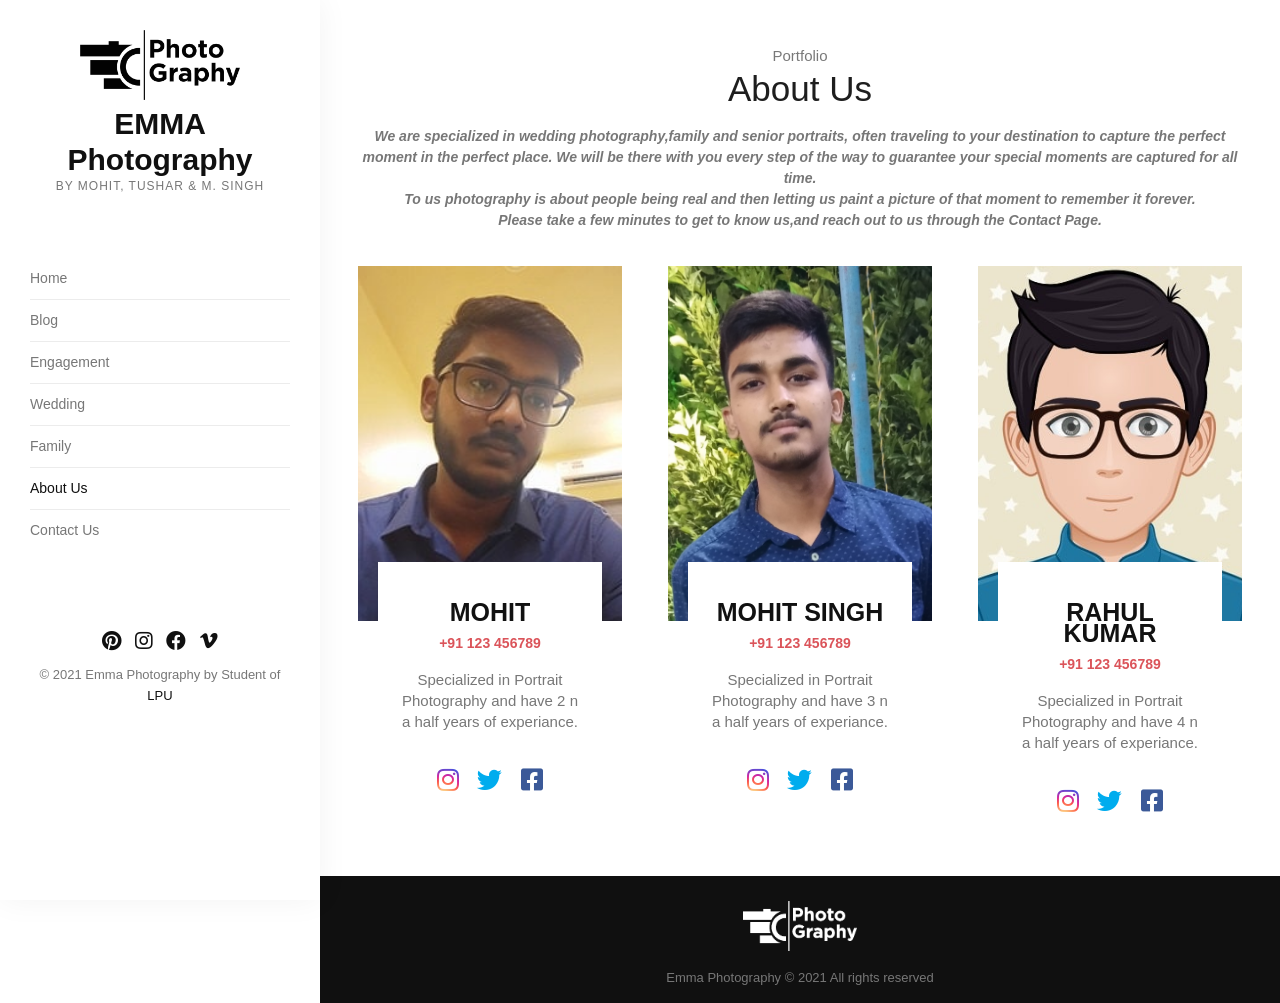
==== files/about.html @ 4846942b "Update" ====
<!DOCTYPE html>
<html lang="en">
<head>
	<meta charset="UTF-8">
	<meta name="viewport" content="width=device-width, initial-scale=1.0">
	<title>About Us - EMMA Photography</title>
    <link rel="shortcut icon" type="image/jpg" href="images/favicon.png">
	<link rel="stylesheet" href="css/font-awesome.css">
	<link rel="stylesheet" href="css/owl.carousel.min.css">
	<link rel="stylesheet" href="style.css">
</head>
<body>
	<!-- .page-wrapper -->
	<div class="page-wrapper">
		<!-- .sidebar-area -->
		<div class="sidebar-area">
			<!-- .logo -->
			<div class="logo">
				<a href="index.html"><img src="images/logo.png"></a>
				<h1><a href="index.html">EMMA Photography<span>by Mohit, Tushar & M. Singh</span></a></h1>
			</div>
			<!-- /.logo -->
			<!-- .main-menu -->
			<nav class="main-menu">
                <ul>
                    <li><a href="index.html">Home</a></li>
                    <li><a href="blog.html">Blog</a></li>
                    <li><a href="engagement.html">Engagement</a></li>
                    <li><a href="wedding.html">Wedding</a></li>
                    <li><a href="family.html">Family</a></li>
                    <li class="current"><a href="about.html">About Us</a></li>
                    <li><a href="contact.html">Contact Us</a></li>
                </ul>
            </nav>
            <!-- /.main-menu -->
            <!-- .footer -->
			<div class="footer">
				<ul class="footer-social">
					<li><a href="http://pinterest.com" target="_blank"><i class="fab fa-pinterest"></i></a></li>
					<li><a href="http://instagram.com" target="_blank"><i class="fab fa-instagram"></i></a></li>
					<li><a href="http://facebook.com" target="_blank"><i class="fab fa-facebook"></i></a></li>
					<li><a href="http://vimeo.com" target="_blank"><i class="fab fa-vimeo-v"></i></a></li>
				</ul>
				<p class="copyright">&copy; 2021 Emma Photography by Student of <a href="https://www.lpu.in/" target="_blank">LPU</a></p>
			</div>
			<!-- /.footer -->
		</div>
		<!-- /.sidebar-area -->
		<!-- .content-area -->
		<div class="content-area">

            <!-- .about-area -->
            <div class="about-area">
                <p class="page-subtitle">Portfolio</p>
                <h2 class="page-title">About Us</h2>

                <p class="about-desc">We are specialized in wedding photography,family and senior portraits, often traveling to your destination to capture the perfect moment in the perfect place. We will be there with you every step of the way to guarantee your special moments are captured for all time.<br>To us photography is about people being real and then letting us paint a picture of that moment to remember it forever.<br>Please take a few minutes to get to know us,and reach out to us through the Contact Page.</p>

                <div class="about-row">
                    <div class="about-col">
                        <div class="about-single">
                        	<img src="images/mohit.jpg" alt="" class="portfolio">
                        	<div class="our-info">
                        		<h2 class="our-name">Mohit</h2>
                        		<p class="our-mobile"><strong>+91 123 456789</strong></p>
                        		<p class="our-message">Specialized in Portrait Photography and have 2 n a half years of experiance.</p>
                        	</div>
                        	<div class="our-social">
                        		<a href="https://instagram.com" class="instagram"><i class="fab fa-instagram"></i></a>
                        		<a href="https://twitter.com" class="twitter"><i class="fab fa-twitter"></i></a>
                                <a href="https://facebook.com" class="facebook"><i class="fab fa-facebook-square"></i></a>
                        	</div>
                        </div>
                    </div>
                    <div class="about-col">
                        <div class="about-single">
                        	<img src="images/mohit-singh.jpg" alt="" class="portfolio">
                        	<div class="our-info">
                        		<h2 class="our-name">Mohit Singh</h2>
                        		<p class="our-mobile"><strong>+91 123 456789</strong></p>
                        		<p class="our-message">Specialized in Portrait Photography and have 3 n a half years of experiance.</p>
                        	</div>
                        	<div class="our-social">
                        		<a href="https://instagram.com" class="instagram"><i class="fab fa-instagram"></i></a>
                        		<a href="https://twitter.com" class="twitter"><i class="fab fa-twitter"></i></a>
                                <a href="https://facebook.com" class="facebook"><i class="fab fa-facebook-square"></i></a>
                        	</div>
                        </div>
                    </div>
                    <div class="about-col">
                        <div class="about-single">
                        	<img src="images/tushar-avatar.jpg" alt="" class="portfolio">
                        	<div class="our-info">
                        		<h2 class="our-name">Rahul Kumar</h2>
                        		<p class="our-mobile"><strong>+91 123 456789</strong></p>
                        		<p class="our-message">Specialized in Portrait Photography and have 4 n a half years of experiance.</p>
                        	</div>
                        	<div class="our-social">
                        		<a href="https://instagram.com" class="instagram"><i class="fab fa-instagram"></i></a>
                        		<a href="https://twitter.com" class="twitter"><i class="fab fa-twitter"></i></a>
                                <a href="https://facebook.com" class="facebook"><i class="fab fa-facebook-square"></i></a>
                        	</div>
                        </div>
                    </div>
                </div>
            </div>
            <!-- /.about-area -->

            <!-- .content-footer -->
            <div class="content-footer">
            	<img src="images/logo-white.png" class="cfooter-img">
            	<p class="cfooter-bottom">Emma Photography &copy; 2021 All rights reserved</p>
            </div>
            <!-- /.content-footer -->
		</div>
		<!-- /.content-area -->
	</div>
	<!-- /.page-wrapper -->
	<script type="text/javascript" src="js/jquery-3.6.0.min.js"></script>
	<script type="text/javascript" src="js/owl.carousel.min.js"></script>
	<script type="text/javascript" src="js/main.js"></script>
</body>
</html>
---- files/style.css ----
/**
* Home page
* @author: Abubakar Wazih Tushar
**/
@keyframes fadeInDown {
	0% {
		opacity: 0;
		transform: translate3d(0, -100%, 0); /* 2D / 3D transformation of element */
	}
	to {
		opacity: 1;
		transform: translateZ(0)
	}
}
@keyframes fadeInUp {
	0% {
		opacity: 0;
		transform: translate3d(0, 100%, 0)
	}
	to {
		opacity: 1;
		transform: translateZ(0)
	}
}
@keyframes fadeInLeft {
	0% {
		opacity: 0;
		transform: translate3d(-100%, 0, 0)
	}
	to {
		opacity: 1;
		transform: translateZ(0)
	}
}
* {
	padding: 0;
	margin: 0;
	outline: none;
	list-style: none;
	border: 0
}
*, *:before, *:after {
	-webkit-box-sizing: border-box;
	-moz-box-sizing: border-box;
	-ms-box-sizing: border-box;
	box-sizing: border-box
}
body {
	font-family: 'Trebuchet MS', 'Verdana', sans-serif;
	font-size: 14px;
	line-height: 1.5em;
	font-weight: 400;
	color: #777;
}
a {
	color: #101010;
	transition: 0.5s;
	text-decoration: none;
}
a:hover {
	color: #101010;
}
dl, ol, ul {
	margin-top: 0;
	margin-bottom: 1rem;
}
ul {
	list-style-type: none;
}

/**
* Home
* @author Abubakar Wazih Tushar
**/
.page-title {
	color: #1e1e1e;
	font-size: 35px;
	font-weight: normal;
	line-height: 1;
	margin-top: 5px;
	text-align: center;
}
.page-subtitle {
	color: #787878;
	font-size: 15px;
	text-align: center;
}
.page-wrapper {
	overflow: hidden;
	width: 100%;
	position: relative;
}
.sidebar-area {
	width: 25%;
	padding: 30px;
	position: fixed;
	bottom: 0;
	top: 0;
	left: 0;
	overflow-y: auto;
	overflow-x: hidden;
	z-index: 999;
	background: #fff;
	transition: 0.5s;
	box-shadow: 0 0 30px rgba(0, 0, 0, 0.05);
}
.sidebar-area .logo {
	text-align: center;
	margin-bottom: 60px;
	padding: 0;
	display: block;
	width: 100%;
}
.sidebar-area .logo a {
	display: inline-block;
}
.sidebar-area .logo img {
	width: 160px;
	height: auto;
}
.sidebar-area .logo h1 {
	font-weight: bold;
	font-size: 30px;
	line-height: 1.2;
}
.sidebar-area .logo h1 span {
	color: #777;
	font-size: 12px;
	text-transform: uppercase;
	display: block;
	font-weight: normal;
	letter-spacing: 1px;
	line-height: 1.4;
}
.sidebar-area .main-menu ul {
	margin: 0;
}
.sidebar-area .main-menu ul li a {
	display: block;
	border-bottom: 1px solid #ececec;
	padding: 10px 0;
	color: #777;
}
.sidebar-area .main-menu ul li a:hover, .sidebar-area .main-menu ul li.current a {
	color: #101010;
}
.sidebar-area .main-menu ul li:last-child a {
	border-bottom: none;
}
.sidebar-area .footer {
	margin-top: 80px;
	text-align: center;
	padding-bottom: 25px;
}
.sidebar-area .footer .footer-social {
	margin: 0;
}
.sidebar-area .footer .footer-social li {
	display: inline-block;
	margin-right: 10px;
}
.sidebar-area .footer .footer-social li:last-child {
	margin-right: 0;
}
.sidebar-area .footer .footer-social li a {
	font-size: 20px;
}
.sidebar-area .footer .footer-social li a:hover {
}
.sidebar-area .footer .copyright {
	font-size: 13px;
	margin-top: 10px;
}
.content-area {
	transition: 0.5s;
	width: 75%;
	float: right;
}
#main-slider {
	width: 100%;
	display: block;
}
#main-slider .item {
	height: 100vh;
	position: relative;
}
#main-slider .item img {
	width: 100%;
	height: 100%;
	object-fit: cover;
}
#main-slider .item .cover {
	padding: 75px 0;
	position: absolute;
	width: 100%;
	height: 100%;
	top: 0;
	left: 0;
	background: rgba(0, 0, 0, 0.6);
	display: flex;
	align-items: center;
}
#main-slider .item .cover .slider-container {
	margin: 0 auto;
	width: 950px;
}
#main-slider .item .cover .slider-content {
	position: relative;
	padding: 50px;
	overflow: hidden;
	color: #fff;
}
#main-slider .item .cover .slider-content .box {
	content: "";
	display: inline-block;
	width: 100%;
	height: 100%;
	left: 0;
	top: 0;
	position: absolute;
	border: 8px solid #fff;
	clip-path: polygon(0 0, 75% 0, 35% 100%, 0 100%);
}
#main-slider .item .cover .slider-content h2 {
	font-weight: 300;
	font-size: 18px;
	line-height: 1.2;
}
#main-slider .item .cover .slider-content h1 {
	font-size: 55px;
	font-weight: 600;
	word-spacing: 3px;
	line-height: 1.2;
}
#main-slider .item .cover .slider-content h4 {
	font-size: 25px;
	font-weight: 300;
	line-height: 1.2;
}
#main-slider .owl-item.active h1, #main-slider .owl-item.active h2, #main-slider .owl-item.active h4, #main-slider .owl-item.active .box {
	animation-duration: 1s;
	animation-fill-mode: both;
	animation-delay: 0.3s;
	animation-name: fadeInDown;
}
#main-slider .owl-item.active h4 {
	animation-name: fadeInUp;
}
#main-slider .owl-item.active .box {
	animation-name: fadeInLeft;
}
#main-slider .owl-nav .owl-prev, #main-slider .owl-nav .owl-next {
	position: absolute;
	left: 15px;
	top: 50%;
	opacity: 0;
	transition: all 0.4s ease-out;
	background: rgba(0, 0, 0, 0.5) !important;
	width: 40px;
	cursor: pointer;
	height: 40px;
	margin-top: -20px;
	position: absolute;
	display: block;
	z-index: 1000;
	border-radius: 0;
}
#main-slider .owl-nav .owl-next {
	left: inherit;
	right: 15px;
}
#main-slider .owl-nav .owl-prev i, #main-slider .owl-nav .owl-next i {
	font-size: 15px;
	color: #fff;
}
#main-slider .owl-nav .owl-prev:focus, #main-slider .owl-nav .owl-next:focus {
	outline: 0;
}
#main-slider .owl-nav .owl-prev:hover, #main-slider .owl-nav .owl-next:hover {
	background: #000 !important;
}
#main-slider:hover .owl-prev {
	left: 2px;
	opacity: 1;
}
#main-slider:hover .owl-next {
	right: 2px;
	opacity: 1;
}
#main-content {
	width: 100%;
	display: block;
}
.search-area {
	text-align: center;
	padding-top: 50px;
	padding-bottom: 70px;
}
.search-area h2 {
	font-size: 40px;
	color: #1e1e1e;
	letter-spacing: -0.8px;
	font-weight: normal;
	line-height: 1.2;
}
.search-area p {
	color: #787878;
	font-weight: normal;
	margin-top: 8px;
	font-size: 16px;
}
.search-area form {
	width: 45%;
	margin: 35px auto 0;
	color: #787878;
	position: relative;
}
.search-area form input[type="text"] {
	color: #4e4e4e;
	border: 1px solid #e0e0e0;
	background: #ffffff;
	position: relative;
	width: 100%;
	padding: 18px 65px 18px 25px;
	border-radius: 30px;
	text-align: left;
	font-size: 16px;
}
.search-area form input[type="text"]:focus {
	border-color: #4e4e4e;
}
.search-area form button[type="submit"], #main-content .search-area form input[type="submit"] {
	position: absolute;
	top: 0;
	right: 0;
	width: 55px;
	height: 100%;
	padding: 0;
	border: none;
	background: transparent;
	cursor: pointer;
	font-size: 20px;
	color: #545454;
}
.search-area form button[type="submit"]:hover, #main-content .search-area form input[type="submit"]:hover {
	color: #1e1e1e;
}
.user-feedback {
	background: #f7f7f7;
	padding: 50px 70px;
	text-align: center;
}
#feedback-slider {
	margin-top: 45px;
}
#feedback-slider .feedback-container {
	background: #fff;
	padding: 30px;
	height: 100%;
}
#feedback-slider .feedback-container .client-image {
	height: 80px;
	width: 80px;
	border-radius: 50%;
	object-fit: cover;
	border: 6px solid #ededed;
	box-sizing: content-box;
	margin: 0 auto;
}
#feedback-slider .feedback-container .client-text {
	margin-top: 20px;
	color: #787878;
	letter-spacing: 0.9px;
}
#feedback-slider .feedback-container .client-info {
	margin-top: 25px;
}
#feedback-slider .feedback-container .client-info::before {
	content: "\f10e";
	font-family: "Font Awesome 5 Free";
	font-weight: 900;
	color: #f00;
}
#feedback-slider .feedback-container .client-info h4 {
	color: #1c1c1c;
	font-size: 15px;
	margin-bottom: 5px;
}
#feedback-slider .feedback-container .client-info p {
	color: #a6a6a6;
	font-size: 13px;
}
#feedback-slider .owl-dots {
	margin-top: 30px;
}
#feedback-slider .owl-dots .owl-dot {
	margin-right: 8px;
}
#feedback-slider .owl-dots .owl-dot:last-child {
	margin-right: 0
}
#feedback-slider .owl-dots .owl-dot span {
	width: 8px;
	height: 8px;
	line-height: 8px;
	text-align: center;
	border: 0;
	display: inline-block;
	background: #e6e6e6;
	border-radius: 50%;
}
#feedback-slider .owl-dots .owl-dot.active span {
	background-color: #f00;
}

/**
* Footer
* @author Abubakar Wazih Tushar
**/
.content-footer {
	background: #101010;
	color: #777;
	text-align: center;
	padding: 15px 0;
	overflow: hidden;
}
.content-footer .cfooter-img {
	height: 50px;
	width: auto;
	margin-top: 10px;
}
.content-footer .cfooter-bottom {
	font-size: 13px;
	margin-top: 10px;
}

/**
* BLog
* @author Abubakar Wazih Tushar
**/
.blog-area {
	padding: 45px 30px 30px;
}
.blog-row {
	display: -ms-flexbox;
	display: flex;
	-ms-flex-wrap: wrap;
	flex-wrap: wrap;
	margin-right: -15px;
	margin-left: -15px;
	margin-top: 35px;
}
.blog-row .blog-col {
	position: relative;
	width: 100%;
	padding-right: 15px;
	padding-left: 15px;
	margin-bottom: 30px;
	-ms-flex: 0 10 50%;
	flex: 0 0 50%;
	max-width: 50%;
}
.blog-single {
	height: 100%;
	background: #f7f7f7;
}
.blog-single .figure {
	display: block;
	overflow: hidden;
	width: 100%;
	height: 355px;
}
.blog-single .figure img {
	height: 100%;
	width: 100%;
	object-fit: cover;
	position: relative;
	max-width: 100%;
	transform: scale(1);
	transition: 0.3s;
}
.blog-single .figure:hover img {
	transform: scale(1.1);
}
.blog-single .blog-info {
	padding: 20px;
}
.blog-single .title {
	font-size: 28px;
	line-height: 1.2;
}
.blog-single .title a:hover {
	color: #1e1e1ebf;
}
.blog-single .meta {
	margin-top: 14px;
	color: #999;
	font-size: 13px;
}
.blog-single .desc {
	color: #777;
	margin-top: 8px;
}

/**
* Engagement
* @author: Abubakar Waih Tushar
**/
.engagement-area {
	padding: 45px 30px 30px;
}
.engagement-area .eng-gallery {
	display: flex;
	flex-wrap: wrap;
	margin: 30px -8px;
}
.engagement-area .eng-gallery li {
	background-position: center center;
	background-size: cover;
	flex: auto;
	height: 15vw;
	max-height: 200px;
	margin: 8px;
}
.engagement-area .eng-gallery li img {
	height: 100%;
	opacity: 0;
}
.engagement-area .eng-gallery li:hover {
	opacity: 0.6;
	cursor: crosshair;
}

/**
* About US
* @author: Mohit Singh
**/
.about-area {
	padding: 45px 30px 30px;
}
.about-area .about-desc {
	font-style: italic;
	text-align: center;
	margin-top: 20px;
	font-weight: bold;
}
.about-row {
	display: -ms-flexbox;
	display: flex;
	-ms-flex-wrap: wrap;
	flex-wrap: wrap;
	margin-right: -15px;
	margin-left: -15px;
	margin-top: 35px;
}
.about-row .about-col {
	position: relative;
	width: 100%;
	padding-right: 15px;
	padding-left: 15px;
	margin-bottom: 30px;
	-ms-flex: 0 0 33.33333333%;
	flex: 0 0 33.33333333%;
	max-width: 33.33333333%;
}
.about-single {
	padding-left: 8px;
	padding-right: 8px;
}
.about-single img {
	width: 100%;
	height: 355px;
	object-fit: cover;
}
.about-single .our-info {
	background: #fff;
	margin-top: -65px;
	position: relative;
	margin-left: 20px;
	margin-right: 20px;
	padding: 40px 20px 20px;
	text-align: center;
}
.about-single .our-info .our-name {
	text-transform: uppercase;
	font-weight: bolder;
	color: #111;
	font-family: sans-serif;
	font-size: 25px;
}
.about-single .our-info .our-mobile {
	color: #db545a;
	margin-top: 10px;
}
.about-single .our-info .our-message {
	font-size: 15px;
	margin-top: 15px;
	color: #777;
}
.about-single .our-social {
	text-align: center;
	margin-top: 15px;
}
.about-single .our-social {
	text-align: center;
}
.about-single .our-social a {
	margin-right: 15px;
	font-size: 25px;
}
.about-single .our-social a:last-child {
	margin-right: 0
}
.about-single .our-social a.instagram {
	background: #d6249f;
	background: radial-gradient(circle at 30% 107%, #fdf497 0%, #fdf497 5%, #fd5949 45%, #d6249f 60%, #285AEB 90%);
	-webkit-background-clip: text;
	-webkit-text-fill-color: transparent;
}
.about-single .our-social a.facebook {
	color: #3b5998;
}
.about-single .our-social a.twitter {
	color: #00acee
}

/**
* Contact US
* @author: Mohit Singh
**/
.contact-area {
	padding: 45px 30px 30px;
}
.contact-row {
	display: -ms-flexbox;
	display: flex;
	-ms-flex-wrap: wrap;
	flex-wrap: wrap;
	margin-right: -15px;
	margin-left: -15px;
	margin-top: 35px;
}
.contact-row .contact-col {
	position: relative;
	width: 100%;
	padding-right: 15px;
	padding-left: 15px;
	margin-bottom: 30px;
	-ms-flex: 0 0 50%;
	flex: 0 0 50%;
	max-width: 50%;
}
.contact-info {
	background-image: url('images/contact-bg.png');
	position: relative;
	height: 100%;
	background-repeat: no-repeat;
	background-size: 100% 100%;
}
.contact-info .contact-address {
	background: #fff;
	padding: 40px 30px;
	position: absolute;
	top: 50%;
	left: 50%;
	transform: translate(-50%, -50%);
	width: 85%;
}
.contact-info .contact-address p {
	margin-bottom: 10px;
}
.contact-info .contact-address p i {
	color: #1e1e1e;
	margin-right: 10px;
}
.contact-info .our-social {
	margin-top: 25px;
}
.contact-info .our-social a {
	background: #eee;
	color: #000;
	height: 32px;
	width: 32px;
	display: inline-block;
	text-align: center;
	line-height: 33px;
	border-radius: 50%;
	margin-right: 10px;
}
.contact-info .our-social a:last-child {
	margin-right: 0
}
.contact-main {
	padding-top: 50px;
	padding-bottom: 50px;
}
.contact-main .contact-desc {
	font-style: italic;
	font-weight: bold;
	color: #595959;
}
.contact-main .contact-form {
	margin-top: 20px;
}
.contact-main .contact-form .form-row {
	margin-top: 20px;
	display: inline-block;
	width: 100%;
}
.contact-main .contact-form .form-row .col-left {
	width: 48%;
	float: left;
}
.contact-main .contact-form .form-row .col-right {
	width: 48%;
	float: right;
}
.contact-main .contact-form .heading {
	font-size: 13px;
	margin-top: 5px;
	color: grey;
}
.contact-main .contact-form input[type="text"], textarea, input[type="email"], select {
	font-family: 'Trebuchet MS', 'Verdana', sans-serif;
	border: 1px solid #e0e0e0;
	background: #ffffff;
	position: relative;
	width: 100%;
	padding: 12px 20px;
	text-align: left;
	font-size: 14px;
	color: #444;
}
.contact-main .contact-form input[type="text"]:focus, textarea:focus, input[type="email"]:focus, select:focus {
	border-color: #4e4e4e;
}
.contact-main .contact-form input[type="submit"] {
	background: #1e1e1e;
	color: #fff;
	padding: 13px 25px;
	border-radius: 25px;
	cursor: pointer;
}
.contact-main .contact-form input[type="submit"]:hover {
	opacity: 0.7;
}

/**
* Family & Wedding
* @author: Mohit Singh
**/
.family-area, .wedding-area {
	overflow: hidden;
	padding-top: 45px;
}
.family-area p, .wedding-area p {
	margin-bottom: 0px;
	margin-right: 0px;
	margin-left: 0px;
	padding: 0;
	color: grey;
	font-size: 10px;
	text-align: center;
	font-family: Arial;
	text-transform: uppercase;
}
.family-area h2, .wedding-area h2 {
	margin-top: 0px;
	margin-bottom: 20px;
	margin-right: 0px;
	margin-left: 0px;
	padding: 0;
	color: black;
	font-weight: bold;
	font-size: 20px;
	text-align: center;
	font-family: verdana;
}
.family-area img:hover, .wedding-area img:hover {
	opacity: 0.7;
}
.family-area .main, .wedding-area .main {
	margin-top: 10px;
	margin-bottom: 5px;
	margin-right: 10px;
	margin-left: 95px;
	border: 1px;
	float: left;
	padding: 5px;
}
.family-area .a, .wedding-area .a {
	margin-top: 10px;
	margin-bottom: 5px;
	margin-right: 10px;
	margin-left: 95px;
	border: 1px;
	float: left;
	padding: 5px;
}
.family-area .a1, .wedding-area .a1 {
	margin-top: 10px;
	margin-bottom: 5px;
	margin-right: 10px;
	margin-left: 10px;
	border: 1px;
	float: left;
	padding: 5px;
}
.family-area .b, .wedding-area .b {
	margin-top: 10px;
	margin-bottom: 5px;
	margin-right: 10px;
	margin-left: 95px;
	border: 1px;
	float: left;
	padding: 5px;
}
.family-area .b1, .wedding-area .b1 {
	margin-top: 10px;
	margin-bottom: 5px;
	margin-right: 10px;
	margin-left: 10px;
	border: 1px;
	float: left;
	padding: 5px;
}
.family-area .c, .wedding-area .c {
	margin-top: 10px;
	margin-bottom: 5px;
	margin-right: 10px;
	margin-left: 95px;
	border: 1px;
	float: left;
	padding: 5px;
}
.family-area .c1, .wedding-area .c1 {
	margin-top: 10px;
	margin-bottom: 5px;
	margin-right: 10px;
	margin-left: 10px;
	border: 1px;
	float: left;
	padding: 5px;
}
.family-area .d, .wedding-area .d {
	margin-top: 10px;
	margin-bottom: 5px;
	margin-right: 10px;
	margin-left: 95px;
	border: 1px;
	float: left;
	padding: 5px;
}
.family-area .d1, .wedding-area .d1 {
	margin-top: 10px;
	margin-bottom: 5px;
	margin-right: 10px;
	margin-left: 10px;
	border: 1px;
	float: left;
	padding: 5px;
}
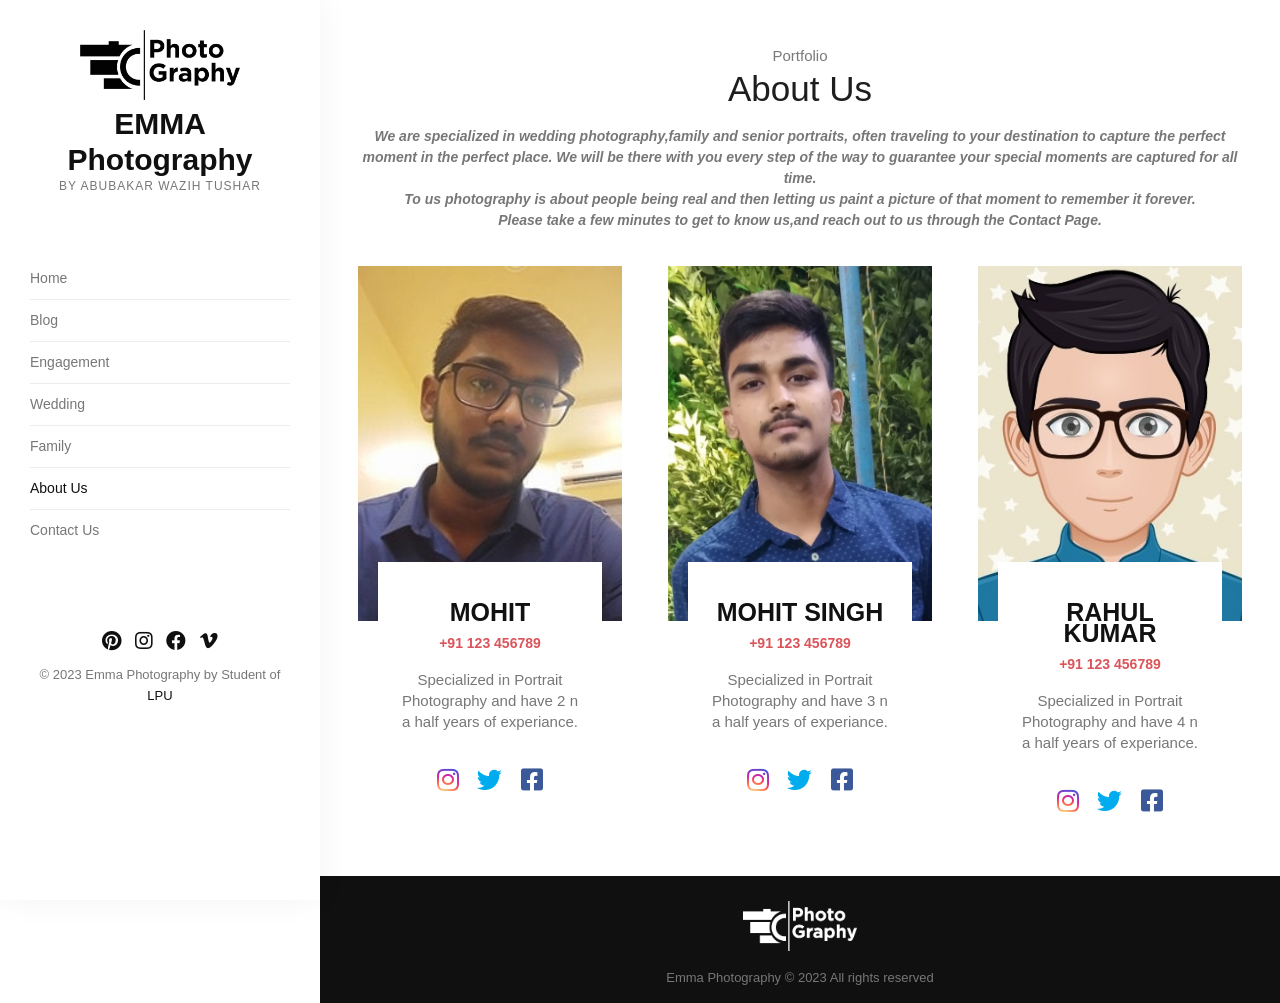
==== commit 6d033096: "Update" ====
--- a/files/about.html
+++ b/files/about.html
@@ -1,123 +1,183 @@
 <!DOCTYPE html>
 <html lang="en">
-<head>
-	<meta charset="UTF-8">
-	<meta name="viewport" content="width=device-width, initial-scale=1.0">
-	<title>About Us - EMMA Photography</title>
-    <link rel="shortcut icon" type="image/jpg" href="images/favicon.png">
-	<link rel="stylesheet" href="css/font-awesome.css">
-	<link rel="stylesheet" href="css/owl.carousel.min.css">
-	<link rel="stylesheet" href="style.css">
-</head>
-<body>
-	<!-- .page-wrapper -->
-	<div class="page-wrapper">
-		<!-- .sidebar-area -->
-		<div class="sidebar-area">
-			<!-- .logo -->
-			<div class="logo">
-				<a href="index.html"><img src="images/logo.png"></a>
-				<h1><a href="index.html">EMMA Photography<span>by Mohit, Tushar & M. Singh</span></a></h1>
-			</div>
-			<!-- /.logo -->
-			<!-- .main-menu -->
-			<nav class="main-menu">
-                <ul>
-                    <li><a href="index.html">Home</a></li>
-                    <li><a href="blog.html">Blog</a></li>
-                    <li><a href="engagement.html">Engagement</a></li>
-                    <li><a href="wedding.html">Wedding</a></li>
-                    <li><a href="family.html">Family</a></li>
-                    <li class="current"><a href="about.html">About Us</a></li>
-                    <li><a href="contact.html">Contact Us</a></li>
-                </ul>
-            </nav>
-            <!-- /.main-menu -->
-            <!-- .footer -->
-			<div class="footer">
-				<ul class="footer-social">
-					<li><a href="http://pinterest.com" target="_blank"><i class="fab fa-pinterest"></i></a></li>
-					<li><a href="http://instagram.com" target="_blank"><i class="fab fa-instagram"></i></a></li>
-					<li><a href="http://facebook.com" target="_blank"><i class="fab fa-facebook"></i></a></li>
-					<li><a href="http://vimeo.com" target="_blank"><i class="fab fa-vimeo-v"></i></a></li>
-				</ul>
-				<p class="copyright">&copy; 2021 Emma Photography by Student of <a href="https://www.lpu.in/" target="_blank">LPU</a></p>
-			</div>
-			<!-- /.footer -->
-		</div>
-		<!-- /.sidebar-area -->
-		<!-- .content-area -->
-		<div class="content-area">
+  <head>
+    <meta charset="UTF-8" />
+    <meta name="viewport" content="width=device-width, initial-scale=1.0" />
+    <title>About Us - EMMA Photography</title>
+    <link rel="shortcut icon" type="image/jpg" href="images/favicon.png" />
+    <link rel="stylesheet" href="css/font-awesome.css" />
+    <link rel="stylesheet" href="css/owl.carousel.min.css" />
+    <link rel="stylesheet" href="style.css" />
+  </head>
+  <body>
+    <!-- .page-wrapper -->
+    <div class="page-wrapper">
+      <!-- .sidebar-area -->
+      <div class="sidebar-area">
+        <!-- .logo -->
+        <div class="logo">
+          <a href="index.html"><img src="images/logo.png" /></a>
+          <h1>
+            <a href="index.html"
+              >EMMA Photography<span>by Abubakar Wazih Tushar</span></a
+            >
+          </h1>
+        </div>
+        <!-- /.logo -->
+        <!-- .main-menu -->
+        <nav class="main-menu">
+          <ul>
+            <li><a href="index.html">Home</a></li>
+            <li><a href="blog.html">Blog</a></li>
+            <li><a href="engagement.html">Engagement</a></li>
+            <li><a href="wedding.html">Wedding</a></li>
+            <li><a href="family.html">Family</a></li>
+            <li class="current"><a href="about.html">About Us</a></li>
+            <li><a href="contact.html">Contact Us</a></li>
+          </ul>
+        </nav>
+        <!-- /.main-menu -->
+        <!-- .footer -->
+        <div class="footer">
+          <ul class="footer-social">
+            <li>
+              <a href="http://pinterest.com" target="_blank"
+                ><i class="fab fa-pinterest"></i
+              ></a>
+            </li>
+            <li>
+              <a href="http://instagram.com" target="_blank"
+                ><i class="fab fa-instagram"></i
+              ></a>
+            </li>
+            <li>
+              <a href="http://facebook.com" target="_blank"
+                ><i class="fab fa-facebook"></i
+              ></a>
+            </li>
+            <li>
+              <a href="http://vimeo.com" target="_blank"
+                ><i class="fab fa-vimeo-v"></i
+              ></a>
+            </li>
+          </ul>
+          <p class="copyright">
+            &copy; 2023 Emma Photography by Student of
+            <a href="https://www.lpu.in/" target="_blank">LPU</a>
+          </p>
+        </div>
+        <!-- /.footer -->
+      </div>
+      <!-- /.sidebar-area -->
+      <!-- .content-area -->
+      <div class="content-area">
+        <!-- .about-area -->
+        <div class="about-area">
+          <p class="page-subtitle">Portfolio</p>
+          <h2 class="page-title">About Us</h2>
 
-            <!-- .about-area -->
-            <div class="about-area">
-                <p class="page-subtitle">Portfolio</p>
-                <h2 class="page-title">About Us</h2>
+          <p class="about-desc">
+            We are specialized in wedding photography,family and senior
+            portraits, often traveling to your destination to capture the
+            perfect moment in the perfect place. We will be there with you every
+            step of the way to guarantee your special moments are captured for
+            all time.<br />To us photography is about people being real and then
+            letting us paint a picture of that moment to remember it forever.<br />Please
+            take a few minutes to get to know us,and reach out to us through the
+            Contact Page.
+          </p>
 
-                <p class="about-desc">We are specialized in wedding photography,family and senior portraits, often traveling to your destination to capture the perfect moment in the perfect place. We will be there with you every step of the way to guarantee your special moments are captured for all time.<br>To us photography is about people being real and then letting us paint a picture of that moment to remember it forever.<br>Please take a few minutes to get to know us,and reach out to us through the Contact Page.</p>
+          <div class="about-row">
+            <div class="about-col">
+              <div class="about-single">
+                <img src="images/mohit.jpg" alt="" class="portfolio" />
+                <div class="our-info">
+                  <h2 class="our-name">Mohit</h2>
+                  <p class="our-mobile"><strong>+91 123 456789</strong></p>
+                  <p class="our-message">
+                    Specialized in Portrait Photography and have 2 n a half
+                    years of experiance.
+                  </p>
+                </div>
+                <div class="our-social">
+                  <a href="https://instagram.com" class="instagram"
+                    ><i class="fab fa-instagram"></i
+                  ></a>
+                  <a href="https://twitter.com" class="twitter"
+                    ><i class="fab fa-twitter"></i
+                  ></a>
+                  <a href="https://facebook.com" class="facebook"
+                    ><i class="fab fa-facebook-square"></i
+                  ></a>
+                </div>
+              </div>
+            </div>
+            <div class="about-col">
+              <div class="about-single">
+                <img src="images/mohit-singh.jpg" alt="" class="portfolio" />
+                <div class="our-info">
+                  <h2 class="our-name">Mohit Singh</h2>
+                  <p class="our-mobile"><strong>+91 123 456789</strong></p>
+                  <p class="our-message">
+                    Specialized in Portrait Photography and have 3 n a half
+                    years of experiance.
+                  </p>
+                </div>
+                <div class="our-social">
+                  <a href="https://instagram.com" class="instagram"
+                    ><i class="fab fa-instagram"></i
+                  ></a>
+                  <a href="https://twitter.com" class="twitter"
+                    ><i class="fab fa-twitter"></i
+                  ></a>
+                  <a href="https://facebook.com" class="facebook"
+                    ><i class="fab fa-facebook-square"></i
+                  ></a>
+                </div>
+              </div>
+            </div>
+            <div class="about-col">
+              <div class="about-single">
+                <img src="images/tushar-avatar.jpg" alt="" class="portfolio" />
+                <div class="our-info">
+                  <h2 class="our-name">Rahul Kumar</h2>
+                  <p class="our-mobile"><strong>+91 123 456789</strong></p>
+                  <p class="our-message">
+                    Specialized in Portrait Photography and have 4 n a half
+                    years of experiance.
+                  </p>
+                </div>
+                <div class="our-social">
+                  <a href="https://instagram.com" class="instagram"
+                    ><i class="fab fa-instagram"></i
+                  ></a>
+                  <a href="https://twitter.com" class="twitter"
+                    ><i class="fab fa-twitter"></i
+                  ></a>
+                  <a href="https://facebook.com" class="facebook"
+                    ><i class="fab fa-facebook-square"></i
+                  ></a>
+                </div>
+              </div>
+            </div>
+          </div>
+        </div>
+        <!-- /.about-area -->
 
-                <div class="about-row">
-                    <div class="about-col">
-                        <div class="about-single">
-                        	<img src="images/mohit.jpg" alt="" class="portfolio">
-                        	<div class="our-info">
-                        		<h2 class="our-name">Mohit</h2>
-                        		<p class="our-mobile"><strong>+91 123 456789</strong></p>
-                        		<p class="our-message">Specialized in Portrait Photography and have 2 n a half years of experiance.</p>
-                        	</div>
-                        	<div class="our-social">
-                        		<a href="https://instagram.com" class="instagram"><i class="fab fa-instagram"></i></a>
-                        		<a href="https://twitter.com" class="twitter"><i class="fab fa-twitter"></i></a>
-                                <a href="https://facebook.com" class="facebook"><i class="fab fa-facebook-square"></i></a>
-                        	</div>
-                        </div>
-                    </div>
-                    <div class="about-col">
-                        <div class="about-single">
-                        	<img src="images/mohit-singh.jpg" alt="" class="portfolio">
-                        	<div class="our-info">
-                        		<h2 class="our-name">Mohit Singh</h2>
-                        		<p class="our-mobile"><strong>+91 123 456789</strong></p>
-                        		<p class="our-message">Specialized in Portrait Photography and have 3 n a half years of experiance.</p>
-                        	</div>
-                        	<div class="our-social">
-                        		<a href="https://instagram.com" class="instagram"><i class="fab fa-instagram"></i></a>
-                        		<a href="https://twitter.com" class="twitter"><i class="fab fa-twitter"></i></a>
-                                <a href="https://facebook.com" class="facebook"><i class="fab fa-facebook-square"></i></a>
-                        	</div>
-                        </div>
-                    </div>
-                    <div class="about-col">
-                        <div class="about-single">
-                        	<img src="images/tushar-avatar.jpg" alt="" class="portfolio">
-                        	<div class="our-info">
-                        		<h2 class="our-name">Rahul Kumar</h2>
-                        		<p class="our-mobile"><strong>+91 123 456789</strong></p>
-                        		<p class="our-message">Specialized in Portrait Photography and have 4 n a half years of experiance.</p>
-                        	</div>
-                        	<div class="our-social">
-                        		<a href="https://instagram.com" class="instagram"><i class="fab fa-instagram"></i></a>
-                        		<a href="https://twitter.com" class="twitter"><i class="fab fa-twitter"></i></a>
-                                <a href="https://facebook.com" class="facebook"><i class="fab fa-facebook-square"></i></a>
-                        	</div>
-                        </div>
-                    </div>
-                </div>
-            </div>
-            <!-- /.about-area -->
-
-            <!-- .content-footer -->
-            <div class="content-footer">
-            	<img src="images/logo-white.png" class="cfooter-img">
-            	<p class="cfooter-bottom">Emma Photography &copy; 2021 All rights reserved</p>
-            </div>
-            <!-- /.content-footer -->
-		</div>
-		<!-- /.content-area -->
-	</div>
-	<!-- /.page-wrapper -->
-	<script type="text/javascript" src="js/jquery-3.6.0.min.js"></script>
-	<script type="text/javascript" src="js/owl.carousel.min.js"></script>
-	<script type="text/javascript" src="js/main.js"></script>
-</body>
-</html>+        <!-- .content-footer -->
+        <div class="content-footer">
+          <img src="images/logo-white.png" class="cfooter-img" />
+          <p class="cfooter-bottom">
+            Emma Photography &copy; 2023 All rights reserved
+          </p>
+        </div>
+        <!-- /.content-footer -->
+      </div>
+      <!-- /.content-area -->
+    </div>
+    <!-- /.page-wrapper -->
+    <script type="text/javascript" src="js/jquery-3.6.0.min.js"></script>
+    <script type="text/javascript" src="js/owl.carousel.min.js"></script>
+    <script type="text/javascript" src="js/main.js"></script>
+  </body>
+</html>
